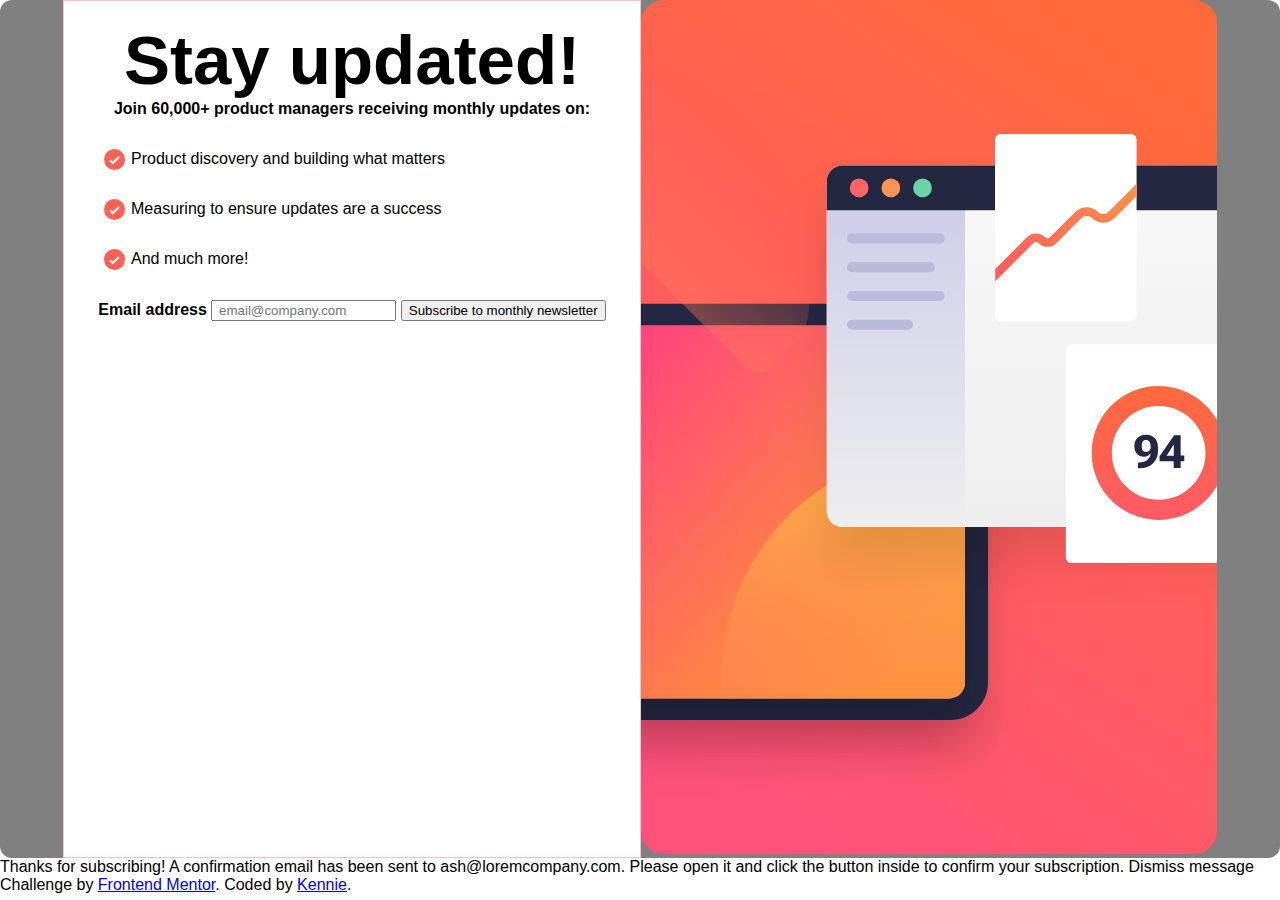
==== newsletter-sign-up-with-success-message-main/index.html @ 93f07947 "new file:   newsletter-sign-up-with-success-message-main/.gitignore 	new file:   newsletter-sign-up-" ====
<!DOCTYPE html>
<html lang="en">
  <head>
    <meta charset="UTF-8" />
    <meta name="viewport" content="width=device-width, initial-scale=1.0" />
    <!-- displays site properly based on user's device -->

    <link
      rel="icon"
      type="image/png"
      sizes="32x32"
      href="./assets/images/favicon-32x32.png"
    />

    <title>
      Frontend Mentor | Newsletter sign-up form with success message
    </title>
    <link rel="stylesheet" href="style.css" />
  </head>
  <body>
    <!-- Sign-up form start -->
    <section class="main-bdy flex">
      <div class="text-bx">
        <h1>Stay updated!</h1>

        <h4>Join 60,000+ product managers receiving monthly updates on:</h4>

        

        <ul>
          <li >
            <img src="./assets/images/icon-list.svg" alt="" />
            <p>Product discovery and building what matters</p>
          </li>
          <li >
            <img src="./assets/images/icon-list.svg" alt="" />
            <p>Measuring to ensure updates are a success</p>
          </li>
          <li >
            <img src="./assets/images/icon-list.svg" alt="" />
            <p> And much more!</p>
          </li>
        </ul>


        <label for="email"><b>Email address</b></label>
        <input type="email" name="" id="" placeholder=" email@company.com">
        
        <button> Subscribe to monthly newsletter</button>
      </div>

      <div class="img-cont">
        <img src="./assets/images/illustration-sign-up-desktop.svg" alt="" />
      </div>
    </section>
    <!-- Sign-up form end -->

    <!-- Success message start -->

    <section class="successMessage">
      Thanks for subscribing! A confirmation email has been sent to
      ash@loremcompany.com. Please open it and click the button inside to
      confirm your subscription. Dismiss message
    </section>
    <!-- Success message end -->

    <div class="attribution">
      Challenge by
      <a href="https://www.frontendmentor.io?ref=challenge" target="_blank"
        >Frontend Mentor</a
      >. Coded by <a href="#">Kennie</a>.
    </div>
  </body>
</html>
---- newsletter-sign-up-with-success-message-main/style.css ----
:root {
  /* ### Primary */

  --Tomato: hsl(4, 100%, 67%);
  --Dark-Slate-Grey: hsl(234, 29%, 20%);
  --Charcoal-Grey: hsl(235, 18%, 26%);
  --Grey: hsl(231, 7%, 60%);
  --White: hsl(0, 0%, 100%);
}

@import url("https://fonts.googleapis.com/css2?family=Roboto:ital,wght@0,100;0,300;0,400;0,500;0,700;0,900;1,100;1,300;1,400;1,500;1,700;1,900&display=swap");

/* reset */
h1,
h2,
h3,
h4,
h5,
div {
  margin: 0;
  padding: 0;
}

ul {
  list-style: none;
}
ul p {
  display: inline;
}
/*  */

body {
  margin: 0;
  padding: 0;
  font-family: "Roboto", sans-serif;
}



body p {
  font-size: 16px;
}

.flex {
  display: flex;
  justify-content: center;
  align-content: center;
  /* gap: 10px; */
}

li{
  display: flex;
  align-items: center;
  gap: 6px;
}

.main-bdy {
  border-radius: 12px;
  margin: 0 auto;
  background-color: grey;
}
.text-bx {
  background-color: var(--White);
  width: 45%;
  border: 1px solid pink;
  text-align: center;
}

.text-bx h1{
   padding: 20px 0 0;
  
   font-family: "Roboto", sans-serif;
   font-size: 69px;
}

.img-cont {
  width: 45%;
}

.img-cont img{
  width: 100%;
}
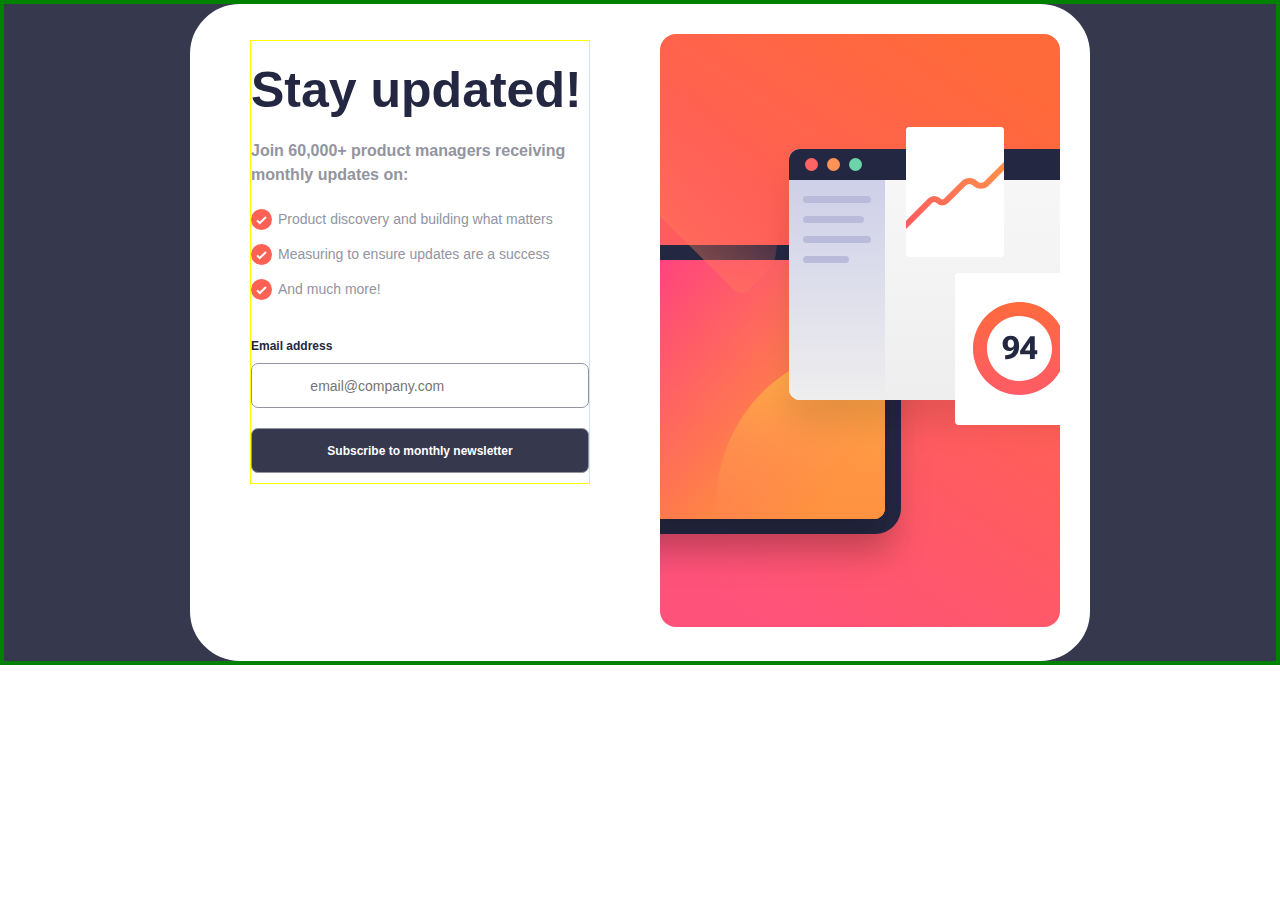
==== commit 2620d538: "modified:   newsletter-sign-up-with-success-message-main/index.html 	new file:   newsletter-sign-up-" ====
--- a/newsletter-sign-up-with-success-message-main/index.html
+++ b/newsletter-sign-up-with-success-message-main/index.html
@@ -20,37 +20,62 @@
   <body>
     <!-- Sign-up form start -->
     <section class="main-bdy flex">
-      <div class="text-bx">
-        <h1>Stay updated!</h1>
+      <div class="main-bd-second-container">
+        <div class="text-bx">
+          <div class="textBx-container">
+            <h1>Stay updated!</h1>
 
-        <h4>Join 60,000+ product managers receiving monthly updates on:</h4>
+            <h4 class="hero_title">
+              Join 60,000+ product managers receiving monthly updates on:
+            </h4>
 
-        
+            <ul>
+              <li>
+                <img
+                  src="./assets/images/icon-list.svg"
+                  class="check-img"
+                  alt="a check mark"
+                />
+                <p>Product discovery and building what matters</p>
+              </li>
+              <li>
+                <img
+                  src="./assets/images/icon-list.svg"
+                  class="check-img"
+                  alt="a check mark"
+                />
+                <p>Measuring to ensure updates are a success</p>
+              </li>
+              <li>
+                <img
+                  src="./assets/images/icon-list.svg"
+                  class="check-img"
+                  alt="a check mark"
+                />
+                <p>And much more!</p>
+              </li>
+            </ul>
 
-        <ul>
-          <li >
-            <img src="./assets/images/icon-list.svg" alt="" />
-            <p>Product discovery and building what matters</p>
-          </li>
-          <li >
-            <img src="./assets/images/icon-list.svg" alt="" />
-            <p>Measuring to ensure updates are a success</p>
-          </li>
-          <li >
-            <img src="./assets/images/icon-list.svg" alt="" />
-            <p> And much more!</p>
-          </li>
-        </ul>
+            <label for="email" class="email-label"><b>Email address</b></label>
+            <input
+              id="inputVal"
+              type="email"
+              name=""
+              id=""
+              
+              placeholder="
+               email@company.com"
+            />
 
+            <button id="subBtn">
+              Subscribe to monthly newsletter
+            </button>
+          </div>
+        </div>
 
-        <label for="email"><b>Email address</b></label>
-        <input type="email" name="" id="" placeholder=" email@company.com">
-        
-        <button> Subscribe to monthly newsletter</button>
-      </div>
-
-      <div class="img-cont">
-        <img src="./assets/images/illustration-sign-up-desktop.svg" alt="" />
+        <div class="img-cont">
+          <img src="./assets/images/illustration-sign-up-desktop.svg" alt="" />
+        </div>
       </div>
     </section>
     <!-- Sign-up form end -->
@@ -64,11 +89,12 @@
     </section>
     <!-- Success message end -->
 
-    <div class="attribution">
+    <div class="attribution successMessage">
       Challenge by
       <a href="https://www.frontendmentor.io?ref=challenge" target="_blank"
         >Frontend Mentor</a
       >. Coded by <a href="#">Kennie</a>.
     </div>
+    <script src="index.js"></script>
   </body>
 </html>
--- a/newsletter-sign-up-with-success-message-main/style.css
+++ b/newsletter-sign-up-with-success-message-main/style.css
@@ -10,6 +10,11 @@
 
 @import url("https://fonts.googleapis.com/css2?family=Roboto:ital,wght@0,100;0,300;0,400;0,500;0,700;0,900;1,100;1,300;1,400;1,500;1,700;1,900&display=swap");
 
+*,
+::after,
+::before {
+  box-sizing: border-box;
+}
 /* reset */
 h1,
 h2,
@@ -23,6 +28,8 @@
 
 ul {
   list-style: none;
+  padding: 0;
+  margin: 0;
 }
 ul p {
   display: inline;
@@ -32,51 +39,124 @@
 body {
   margin: 0;
   padding: 0;
+  color: var(--Dark-Slate-Grey);
   font-family: "Roboto", sans-serif;
 }
 
-
-
 body p {
-  font-size: 16px;
+  /* font-size: 14px; */
+  color: var(--Grey);
 }
 
 .flex {
   display: flex;
   justify-content: center;
   align-content: center;
+  align-items: center;
   /* gap: 10px; */
 }
 
-li{
+li {
   display: flex;
   align-items: center;
   gap: 6px;
+  font-size: 14px;
+
+  margin: 5px 0;
+  height: 30px;
+}
+.check-img {
 }
 
 .main-bdy {
-  border-radius: 12px;
   margin: 0 auto;
-  background-color: grey;
+  border: 4px solid green;
+  background-color: var(--Charcoal-Grey);
+  width: 100%;
+  height: 100%;
+}
+.main-bd-second-container {
+  display: flex;
+  align-items: center;
+  gap: 40px;
+
+  border: 30px solid var(--White);
+  border-radius: 50px;
+  background-color: var(--White);
 }
 .text-bx {
   background-color: var(--White);
-  width: 45%;
-  border: 1px solid pink;
-  text-align: center;
+
+  max-width: 400px;
+  padding: 20px;
+  height: 585px;
+
+  padding: 40px 0 0;
+  padding: 0;
+  margin: 0;
 }
 
-.text-bx h1{
-   padding: 20px 0 0;
-  
-   font-family: "Roboto", sans-serif;
-   font-size: 69px;
+.text-bx h1 {
+  padding: 20px 0 0;
+  font-family: "Roboto", sans-serif;
+  font-size: 50px;
 }
 
 .img-cont {
-  width: 45%;
+  /* max-width: 600px; */
 }
 
-.img-cont img{
+.img-cont img {
   width: 100%;
 }
+
+.textBx-container {
+  width: 85%;
+
+  border: 1px solid yellow;
+  margin: 0 auto;
+}
+
+button {
+  background-color: var(--Charcoal-Grey);
+  color: var(--White);
+  border-radius: 8px;
+  font-weight: 700;
+  font-size: 12px;
+}
+
+input {
+  padding-inline: 0px 18px;
+  font-size: 14px;
+  padding: 0;
+  margin: 0;
+}
+
+input,
+button {
+  width: 100%;
+  margin: 10px 0 10px;
+  height: 45px;
+  border-radius: 7px;
+  border: 1px solid var(--Grey);
+}
+
+.hero_title {
+  padding: 20px 0 12px;
+  color: var(--Grey);
+  line-height: 1.5;
+}
+.email-label {
+  display: block;
+  font-size: 12px;
+  font-weight: 700;
+  margin: 35px 0 0;
+}
+
+/* modal */
+
+.successMessage {
+  display: none;
+  visibility: hidden;
+  background-color: red;
+}
